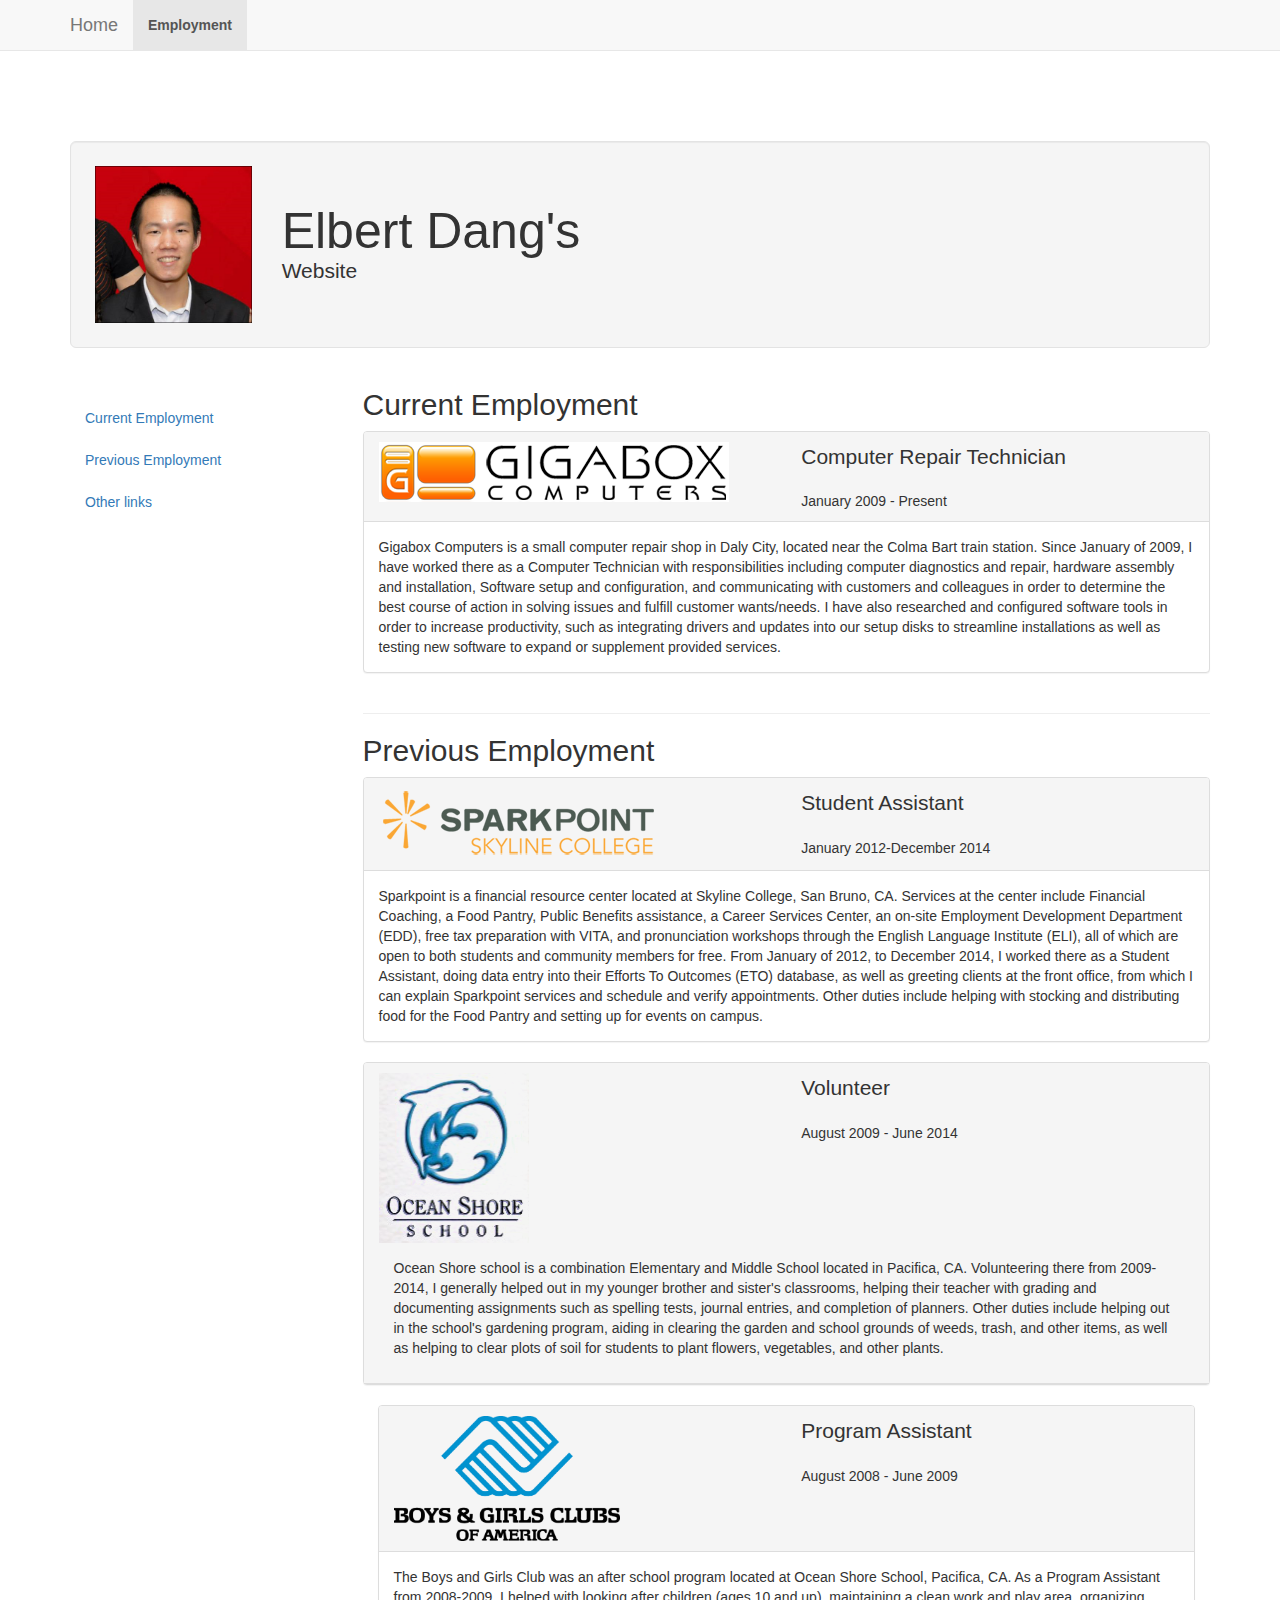
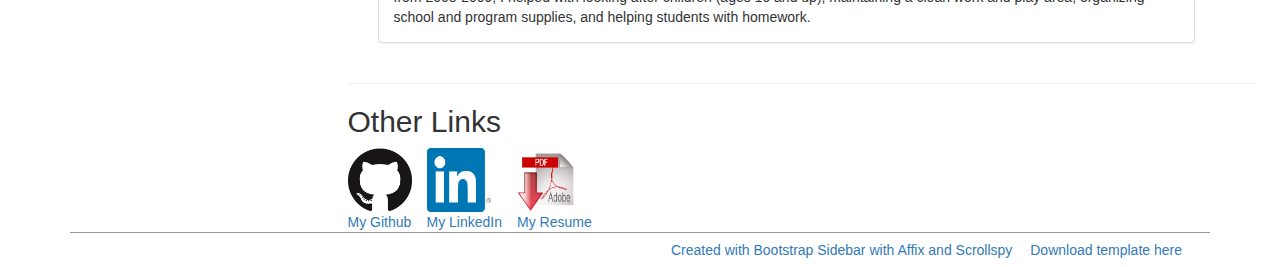
==== employment.html @ b055cc34 "Page adjustments" ====
<!DOCTYPE html>
<html lang="en">
    <head>
        <meta http-equiv="content-type" content="text/html; charset=UTF-8"> 
        <title>Elbert Dang's Website</title>
        <meta name="generator" content="Bootply" />
        <meta name="viewport" content="width=device-width, initial-scale=1, maximum-scale=1">
        <link href="assets/bootstrap.min.css" rel="stylesheet">
        <link href="assets/style.css" rel="stylesheet">
        <!--[if lt IE 9]>
          <script src="//html5shim.googlecode.com/svn/trunk/html5.js"></script>
        <![endif]-->
        <style type="text/css">
            @media screen and (min-width: 768px) {
                #masthead h1 {
                    font-size: 50px;
                }
            }
            @media (min-width: 979px) {
                #sidebar.affix-top {
                    position: static;
                    margin-top:30px;
                    width:228px;
                }

                #sidebar.affix {
                    position: fixed;
                    top:70px;
                    width:228px;
                }
            }
        </style>

    </head>

    <!-- HTML code from Bootply.com editor -->

    <body  >


        <header class="navbar navbar-default navbar-fixed-top" role="banner">
            <div class="container">
                <div class="navbar-header">
                    <button class="navbar-toggle" type="button" data-toggle="collapse" data-target=".navbar-collapse">
                        <span class="sr-only">Toggle navigation</span>
                        <span class="icon-bar"></span>
                        <span class="icon-bar"></span>
                        <span class="icon-bar"></span>
                    </button>
                    <a href="/" class="navbar-brand">Home</a>
                </div>
                <nav class="collapse navbar-collapse" role="navigation">
                    <ul class="nav navbar-nav">                        
                        <li class="active">
                            <a href="employment.html"><strong>Employment</strong></a>
                        </li>
<!--                        <li>
                            <a href="visitorLog.html">Visitors</a>
                        </li>
                        <li>
                            <a href="visitorQuotes.html">Quotes</a>
                        </li>
                        <li>
                            <a href="old/old_index.html">Old website</a>
                        </li>-->
                    </ul>
                </nav>
            </div>
        </header>

        <div id="masthead">  
            <div class="container">
                <div class="row">

                    <div class="col-md-12">
                        <div class="well well-lg"> 
                            <div class="row">
                                <div class="col-sm-2">
                                    <img src="imgs/avatar2.png" class="img-responsive" width="500" height="500">
                                </div>
                                <div class="col-sm-6">
                                    <h1>Elbert Dang's
                                        <p class="lead">Website</p>
                                    </h1>
                                </div>
                            </div>
                        </div>
                    </div>

                </div> 
            </div><!-- /cont -->
        </div>

        <!-- Begin Body -->
        <div class="container">
            <div class="row">
                
                <!-- Begin Sidebar -->
                <div class="col-md-3" id="leftCol">
                    <ul class="nav nav-stacked" id="sidebar">
                        <li><a href="#sec0">Current Employment</a></li>
                        <li><a href="#sec1">Previous Employment</a></li>
                        <li><a href="#sec3">Other links</a></li>
                    </ul>
                </div>  
                <!-- End Sidebar -->
                
                <!-- Begin Body -->
                <div class="col-md-9">
                    <h2 id="sec0">Current Employment</h2>
                    <div class="row">
                        <div class="col-md-12">
                            <div class="panel panel-default">
                                <div class="panel-heading">
                                    <div class="row">
                                <div class="col-sm-6">
                                    <a href="http://gigaboxcomputers.com/" target="_blank"> <!-- Will open in new tab -->
                                        <img src="imgs/logo/Gigabox.png" alt="GigaboxLogo" width="350" height="60">
                                    </a>
                                </div>
                                <div class="col-sm-6">
                                    <p class="lead">Computer Repair Technician</p>
                                        January 2009 - Present
                                </div>
                            </div>
     
                                </div>
                                <div class="panel-body">
                                    Gigabox Computers is a small computer repair shop in Daly City, located near the Colma Bart train station.
                                    Since January of 2009, I have worked there as a Computer Technician with responsibilities including computer diagnostics and repair,
                                    hardware assembly and installation, Software setup and configuration, and communicating with customers and colleagues in order to determine the best course of action in 
                                    solving issues and fulfill customer wants/needs. I have also researched and configured software tools in order to increase productivity, such as integrating drivers and updates 
                                    into our setup disks to streamline installations as well as testing new software to expand or supplement provided services.
                                </div>
                            </div>
                        </div>
                        
                    </div>

                    <hr>

                    <h2 id="sec1">Previous Employment</h2>
                    <div class="row">   
                        <div class="col-md-12">
                            <div class="panel panel-default">
                                <div class="panel-heading">
                                    <div class="row">
                                <div class="col-sm-6">
                                    <a href="http://skylinecollege.edu/sparkpoint/" target="_blank">
                                            <img src="imgs/logo/Sparkpoint.png" alt="SparkpointLogo" width="280" height="72">
                                    </a>
                                </div>
                                <div class="col-sm-6">
                                    <p class="lead">Student Assistant </p>
                                        January 2012-December 2014
                                </div>
                            </div>
                                </div>
                                <div class="panel-body">
                                    Sparkpoint is a financial resource center located at Skyline College, San Bruno, CA. Services at the center
                                    include Financial Coaching, a Food Pantry, Public Benefits assistance, a Career Services Center, an on-site
                                    Employment Development Department (EDD), free tax preparation with VITA, and pronunciation workshops through
                                    the English Language Institute (ELI), all of which are open to both students and community members for free. From 
                                    January of 2012, to December 2014, I worked there as a Student Assistant, doing data entry into their Efforts To Outcomes 
                                    (ETO) database, as well as greeting clients at the front office, from which I can explain Sparkpoint services
                                    and schedule and verify appointments. Other duties include helping with stocking and distributing food for the
                                    Food Pantry and setting up for events on campus.
                                </div>
                            </div>
                        </div>  
                        <div class="col-md-12">
                            <div class="panel panel-default">
                                <div class="panel-heading">
                                    <div class="row">
                                <div class="col-sm-6">
                                    <a href="https://www.pacificasd.org/OSS" target="_blank">
                                            <img src="imgs/logo/OSS.png" alt="OceanShoreLogo" width="150" height="170">
                                        </a>
                                </div>
                                <div class="col-sm-6">
                                    <p class="lead">Volunteer</p>
                                        August 2009 - June 2014
                                </div>
                            </div>
                                <div class="panel-body">
                                    Ocean Shore school is a combination Elementary and Middle School located in Pacifica, CA.
                                    Volunteering there from 2009-2014, I generally helped out in my younger brother and sister's classrooms, helping their teacher
                                    with grading and documenting assignments such as spelling tests, journal entries, and completion of planners.
                                    Other duties include helping out in the school's gardening program, aiding in clearing the garden and school grounds of weeds, trash, and other items, 
                                    as well as helping to clear plots of soil for students to plant flowers, vegetables, and other plants.
                                </div>
                            </div>
                        </div>  
                        <div class="col-md-12">
                            <div class="panel panel-default">
                                <div class="panel-heading">
                                    <div class="row">
                                        <div class="col-sm-6">
                                    <a href="http://bgca.org/Pages/index.aspx/" target="_blank"> <!-- Will open in new tab -->
                                            <img src="imgs/logo/BandGclub.png" alt="BoysAndGirlsClubLogo" width="226" height="125">
                                    </a>
                                </div>
                                <div class="col-sm-6">
                                    <p class="lead">Program Assistant</p>
                                        August 2008 - June 2009
                                </div>
                                    </div>
                                </div>
                                <div class="panel-body">
                                    The Boys and Girls Club was an after school program located at Ocean Shore School, Pacifica, CA.
                                    As a Program Assistant from 2008-2009, I helped with looking after children (ages 10 and up), 
                                    maintaining a clean work and play area, organizing school and program supplies, and helping students with homework.
                                    
                                </div>
                            </div>
                        </div>
                    </div>

                    <hr class="col-md-12">
                    <h2 id="sec3">Other Links</h2>
                    <div style="float:left; display:inline-block;">
                        <div style="float:left; margin-right: 15px;">
                            <a href="https://github.com/NetNGames" target="_blank">
                                <img src="imgs/logo/GitHub.png" alt="Git" width="64" height="64">
                                <div class="caption">
                                    My Github
                                </div>
                            </a>

                        </div>
                        <div style="float:left; margin-right: 15px;">
                            <a href="https://www.linkedin.com/pub/elbert-dang/91/34b/873" target="_blank">
                                <img src="imgs/logo/In.png" alt="Linked" width="64" height="64">
                                <div class="caption">
                                    My LinkedIn
                                </div>
                            </a>
                        </div>
                        <div style="float:left; margin-right: 15px;">
                            <a href="assets/Elbert Resume.pdf" target="_blank">
                                <img src="imgs/PDFdl.gif" alt="AdobePDF" width="64" height="64">
                                <div class="caption">
                                    My Resume
                                </div>                                
                            </a>
                        </div>
                    </div>

                </div> 
            </div>
        </div>

        <!-- JavaScript jQuery code from Bootply.com editor -->
        <script type='text/javascript' src="//ajax.googleapis.com/ajax/libs/jquery/2.0.2/jquery.min.js"></script>
        <script type='text/javascript' src="assets/bootstrap.min.js"></script>
        <script type='text/javascript'>

            $(document).ready(function() {

                $('#sidebar').affix({
                    offset: {
                        top: 235
                    }
                });

                var $body = $(document.body);
                var navHeight = $('.navbar').outerHeight(true) + 10;

                $body.scrollspy({
                    target: '#leftCol',
                    offset: navHeight
                });

                /* smooth scrolling sections */
                $('a[href*=#]:not([href=#])').click(function() {
                    if (location.pathname.replace(/^\//, '') == this.pathname.replace(/^\//, '') && location.hostname == this.hostname) {
                        var target = $(this.hash);
                        target = target.length ? target : $('[name=' + this.hash.slice(1) + ']');
                        if (target.length) {
                            $('html,body').animate({
                                scrollTop: target.offset().top - 50
                            }, 1000);
                            return false;
                        }
                    }
                });

            });

        </script>

        <div id="footer">
            <ul>
                <li><a href="http://bootply.com/100983">Created with Bootstrap Sidebar with Affix and Scrollspy</a></li>
                <li><a href="assets/bootply.html">Download template here</a></li>
            </ul>
        </div>
    </body>
</html>
---- assets/style.css ----
/* 
    Created on : May 26, 2015, 2:47:11 PM
    Author     : Elbert
*/

body {
    padding-top:50px;
}

#masthead {
    min-height:250px;
}

#masthead h1 {
    font-size: 30px;
    line-height: 1;
    padding-top:20px;
}

#masthead .well {
    margin-top:8%;
}

.navbar-bright {
    background-color:#111155;
    color:#fff;
}

.affix-top,.affix{
    position: static;
}

#sidebar li.active {
    border:0 #eee solid;
    border-right-width:4px;
}
div#footer
{
    clear: both;
    padding: .5em 1em;
    border-top: 1px solid #999;
    text-align: right;
}

div#footer ul
{
    padding: 0;
    margin: 0;
    list-style-type: none;
}

div#footer li
{
    display: inline;
    margin-right: 1em;
}
.images
{
    display:inline-block;
}
h4
{
    text-align: center;
}
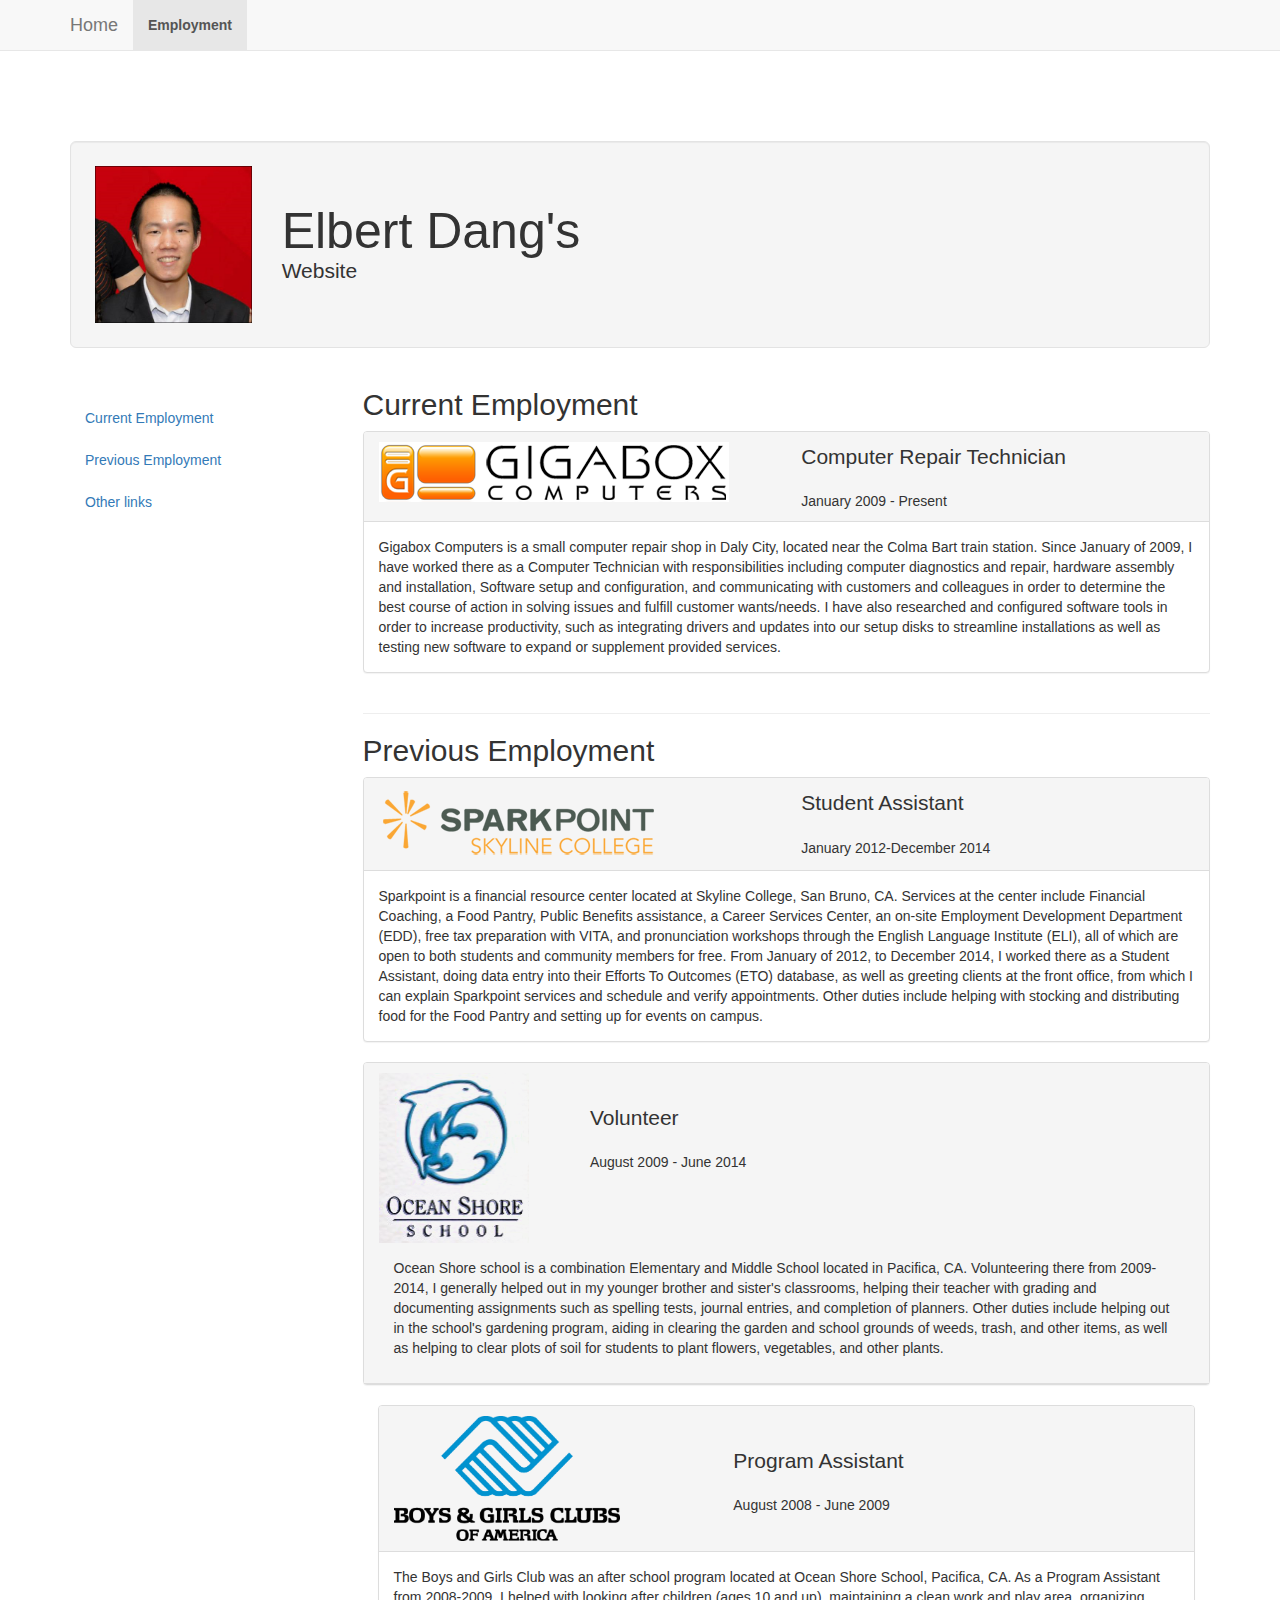
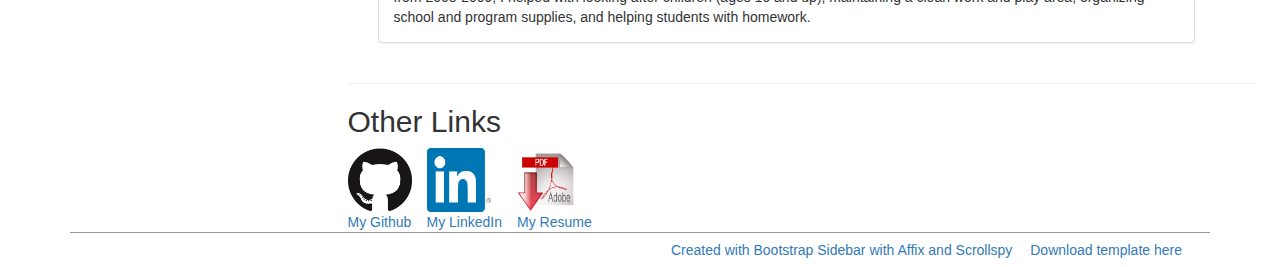
==== commit 769f3a16: "Fixed formatting on Employment Page" ====
--- a/employment.html
+++ b/employment.html
@@ -7,6 +7,7 @@
         <meta name="viewport" content="width=device-width, initial-scale=1, maximum-scale=1">
         <link href="assets/bootstrap.min.css" rel="stylesheet">
         <link href="assets/style.css" rel="stylesheet">
+        <link rel="icon" type="image/ico" href="imgs/avatar2c.png">
         <!--[if lt IE 9]>
           <script src="//html5shim.googlecode.com/svn/trunk/html5.js"></script>
         <![endif]-->
@@ -172,13 +173,13 @@
                             <div class="panel panel-default">
                                 <div class="panel-heading">
                                     <div class="row">
-                                <div class="col-sm-6">
+                                <div class="col-sm-3">
                                     <a href="https://www.pacificasd.org/OSS" target="_blank">
                                             <img src="imgs/logo/OSS.png" alt="OceanShoreLogo" width="150" height="170">
                                         </a>
                                 </div>
                                 <div class="col-sm-6">
-                                    <p class="lead">Volunteer</p>
+                                    <p class="lead"><br>Volunteer</p>
                                         August 2009 - June 2014
                                 </div>
                             </div>
@@ -195,13 +196,13 @@
                             <div class="panel panel-default">
                                 <div class="panel-heading">
                                     <div class="row">
-                                        <div class="col-sm-6">
+                                        <div class="col-sm-5">
                                     <a href="http://bgca.org/Pages/index.aspx/" target="_blank"> <!-- Will open in new tab -->
                                             <img src="imgs/logo/BandGclub.png" alt="BoysAndGirlsClubLogo" width="226" height="125">
                                     </a>
                                 </div>
                                 <div class="col-sm-6">
-                                    <p class="lead">Program Assistant</p>
+                                    <p class="lead"><br>Program Assistant</p>
                                         August 2008 - June 2009
                                 </div>
                                     </div>
@@ -238,7 +239,7 @@
                         </div>
                         <div style="float:left; margin-right: 15px;">
                             <a href="assets/Elbert Resume.pdf" target="_blank">
-                                <img src="imgs/PDFdl.gif" alt="AdobePDF" width="64" height="64">
+                                <img src="imgs/logo/PDFdl.gif" alt="AdobePDF" width="64" height="64">
                                 <div class="caption">
                                     My Resume
                                 </div>                                
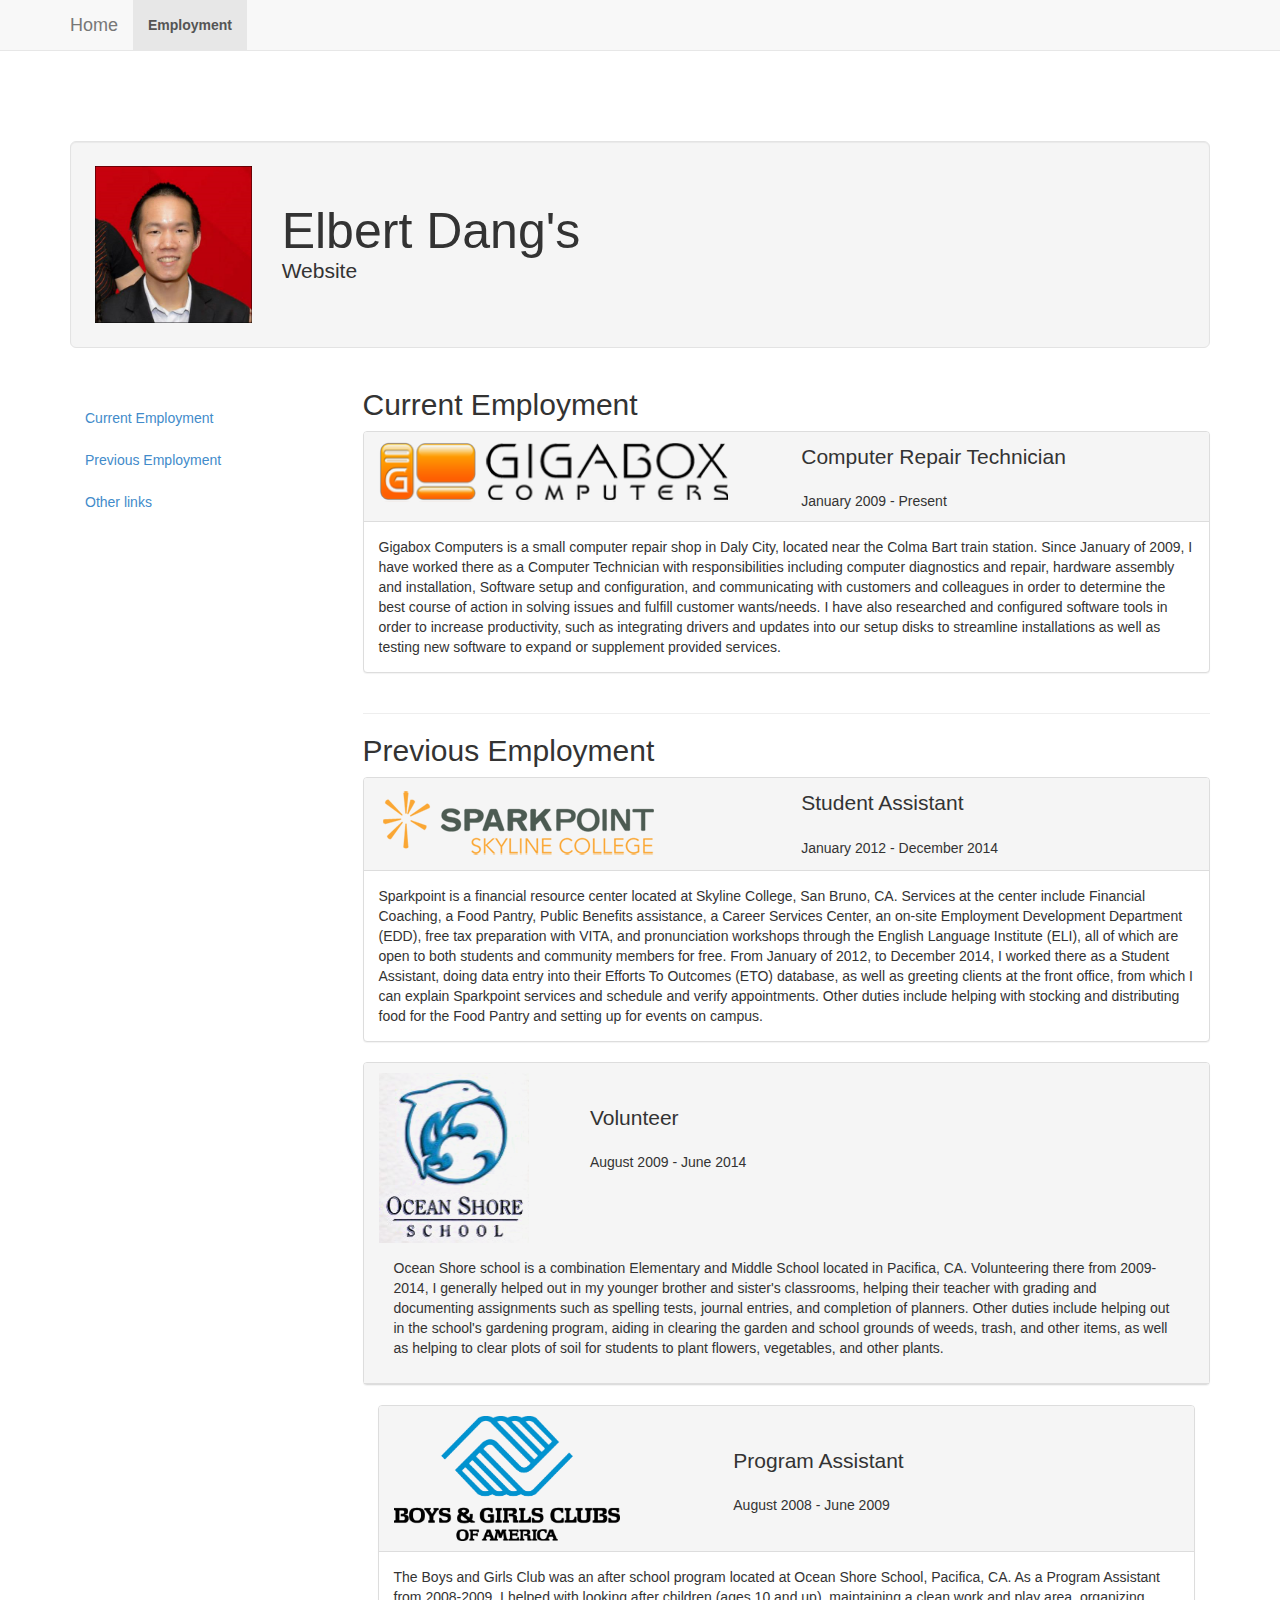
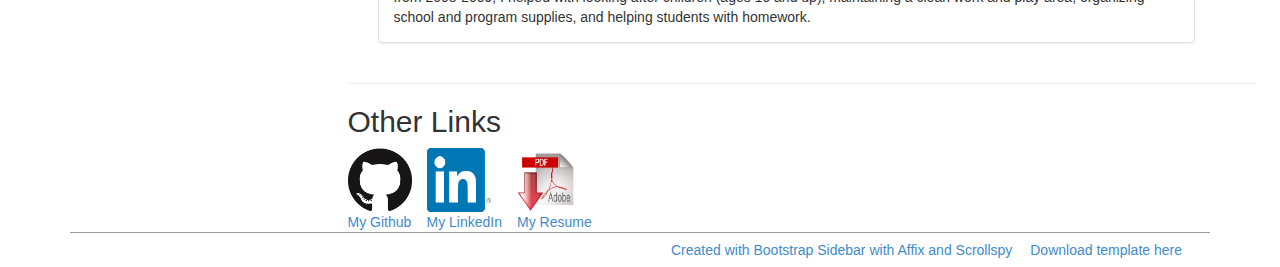
==== commit 895ba033: "Fixed some dependencies" ====
--- a/employment.html
+++ b/employment.html
@@ -153,7 +153,7 @@
                                 </div>
                                 <div class="col-sm-6">
                                     <p class="lead">Student Assistant </p>
-                                        January 2012-December 2014
+                                        January 2012 - December 2014
                                 </div>
                             </div>
                                 </div>
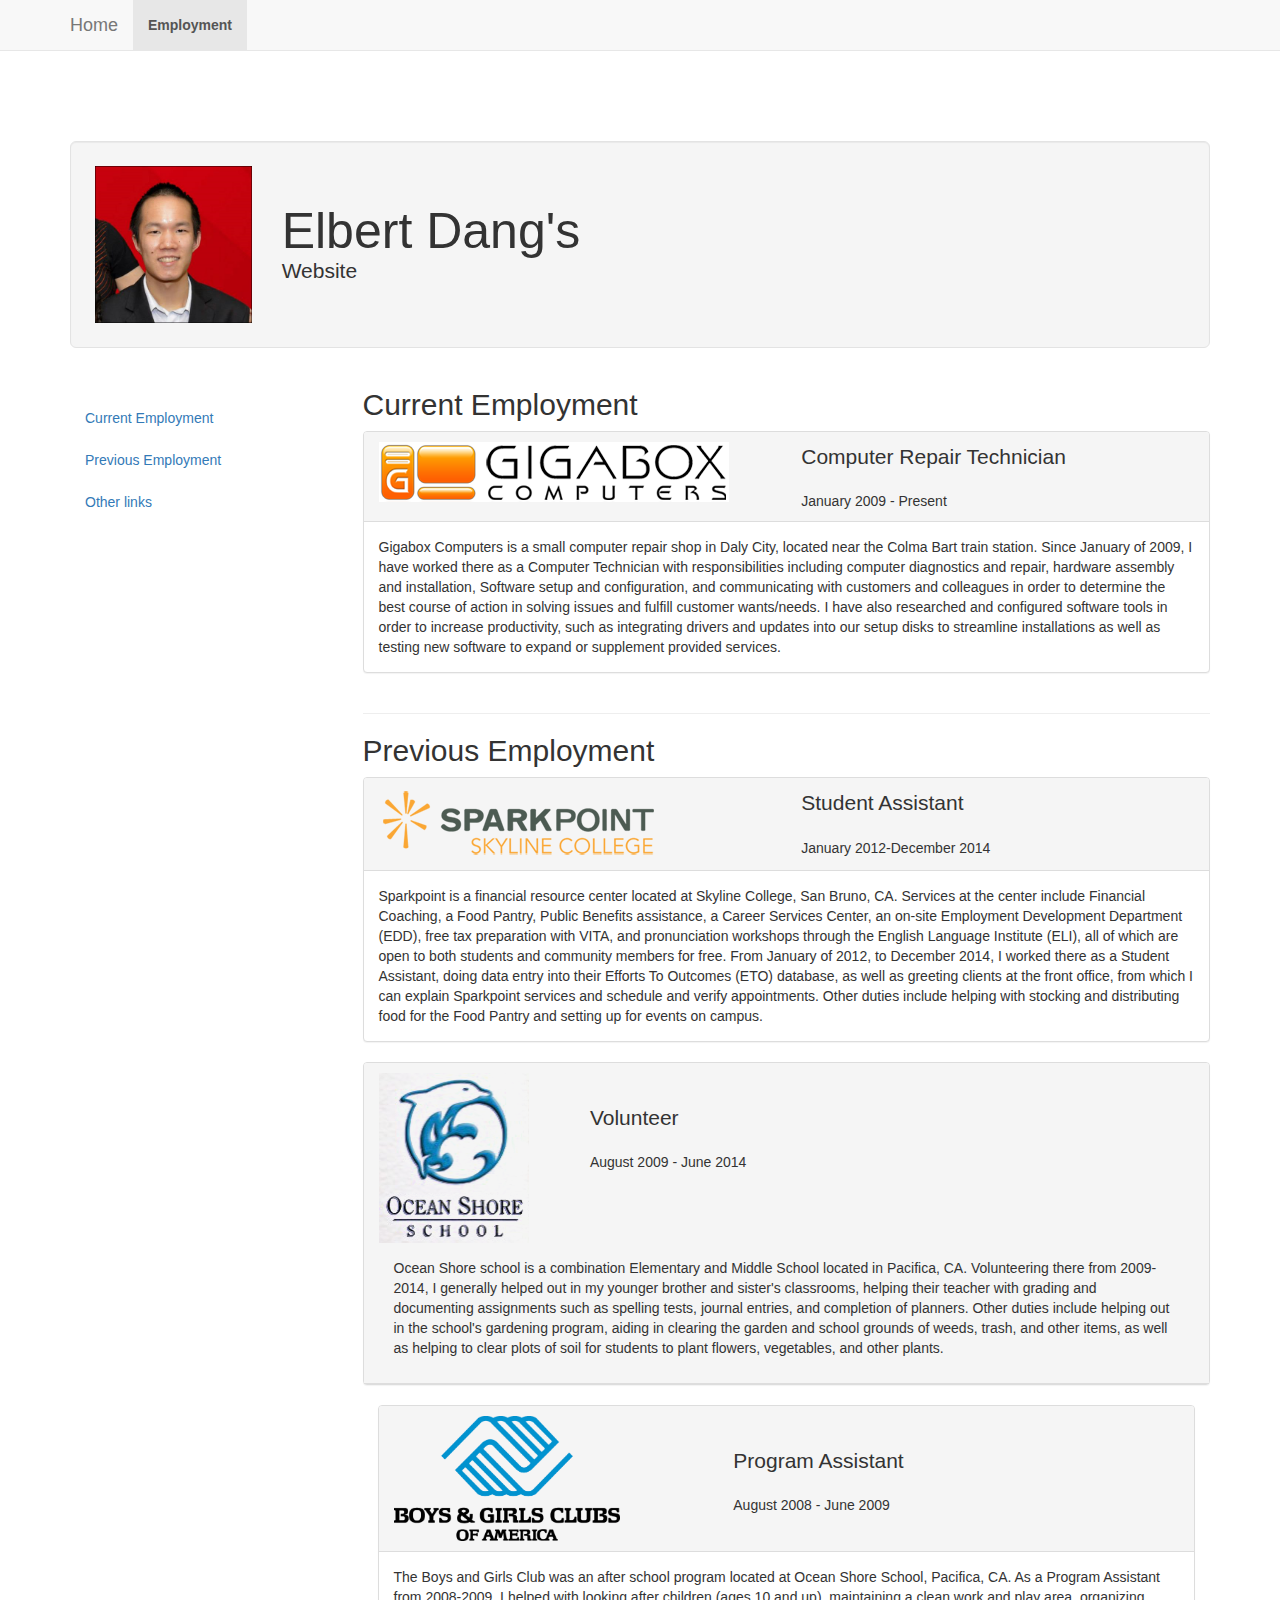
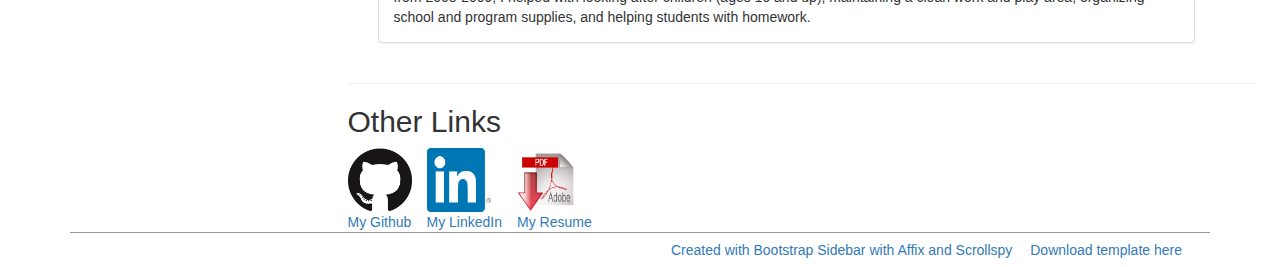
==== commit 7e23c5a2: "Revert "Fixed some dependencies"" ====
--- a/employment.html
+++ b/employment.html
@@ -153,7 +153,7 @@
                                 </div>
                                 <div class="col-sm-6">
                                     <p class="lead">Student Assistant </p>
-                                        January 2012 - December 2014
+                                        January 2012-December 2014
                                 </div>
                             </div>
                                 </div>
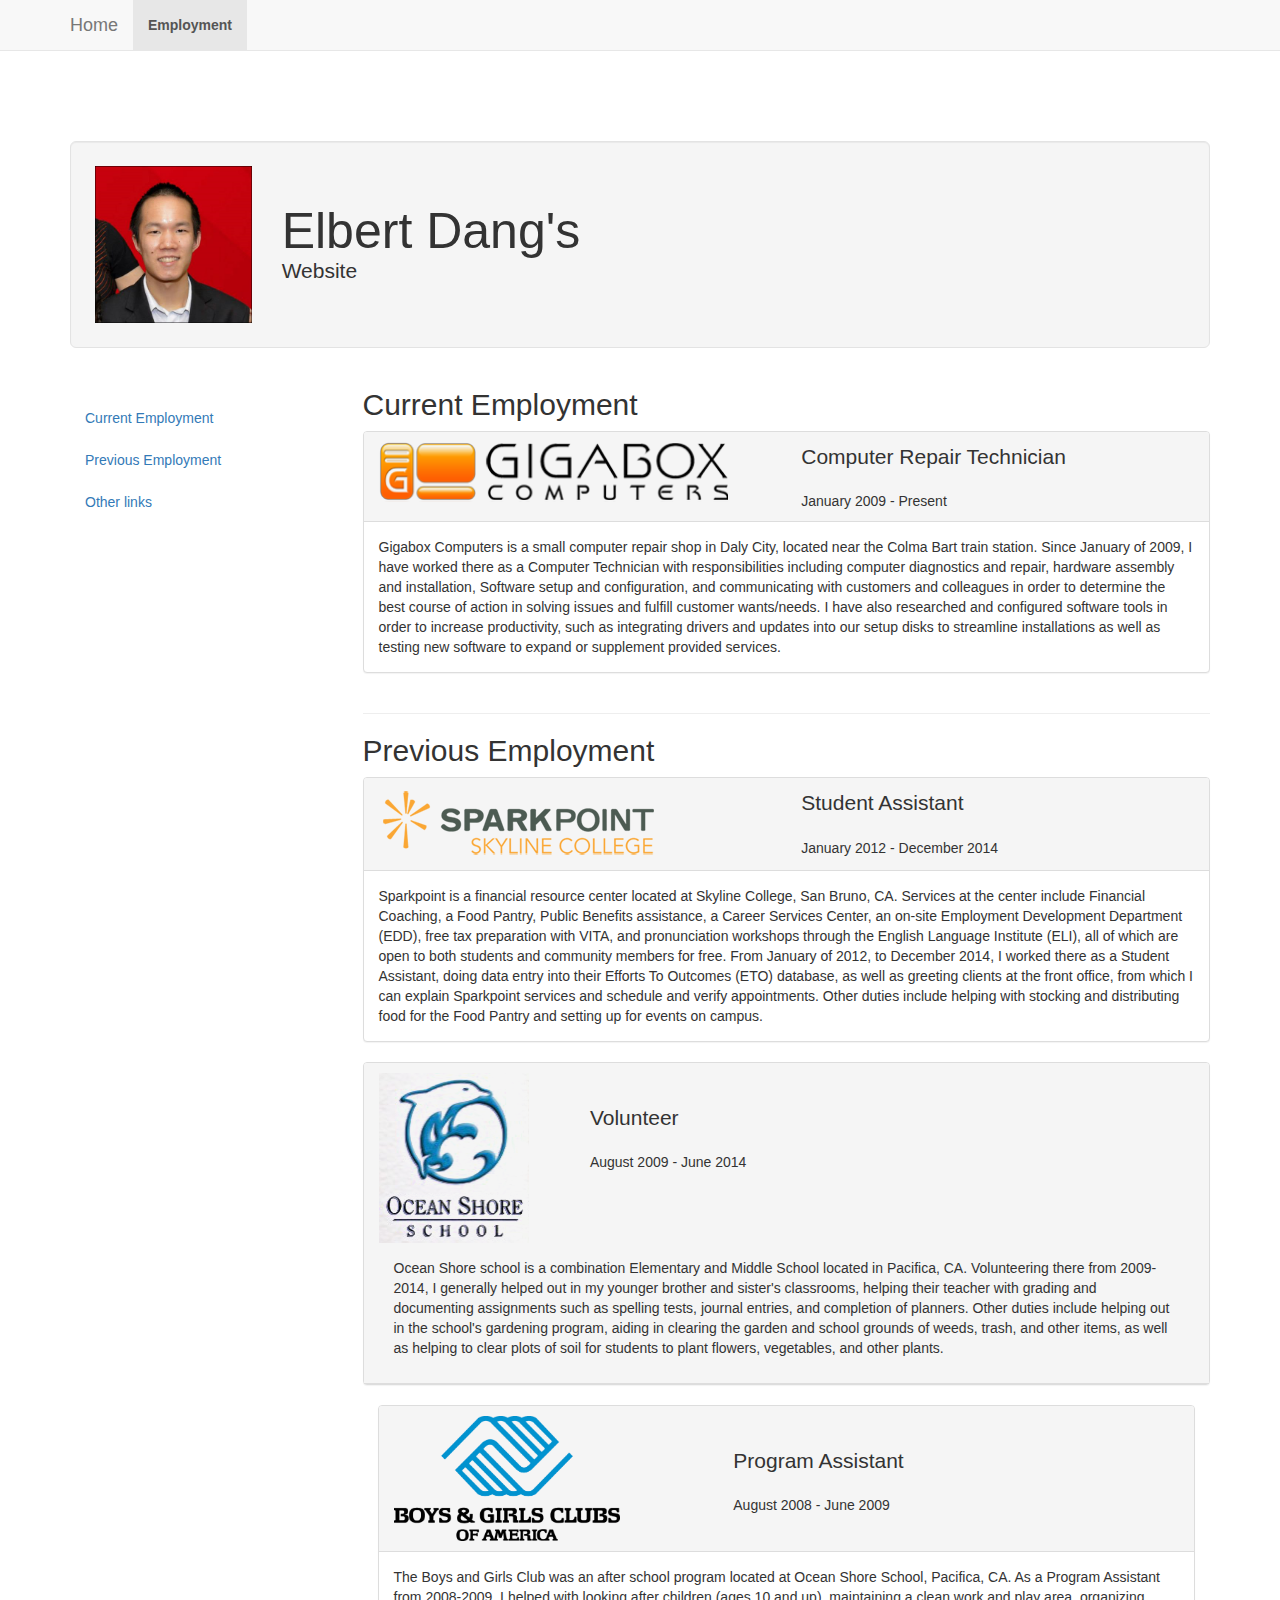
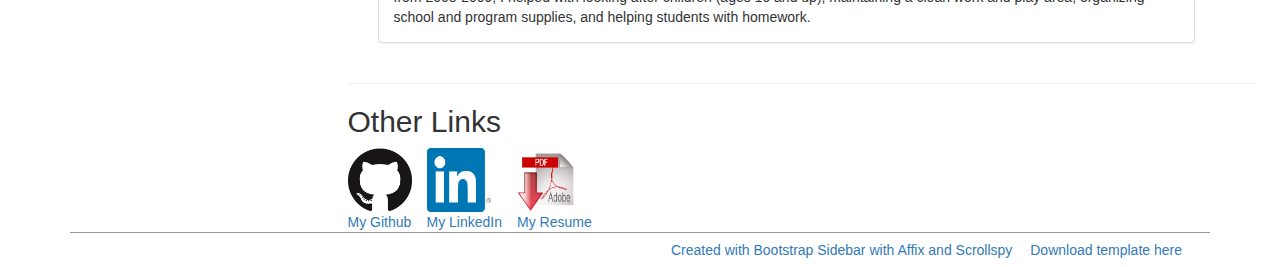
==== commit c34206f2: "Added Pictures and Documentation" ====
--- a/employment.html
+++ b/employment.html
@@ -153,7 +153,7 @@
                                 </div>
                                 <div class="col-sm-6">
                                     <p class="lead">Student Assistant </p>
-                                        January 2012-December 2014
+                                        January 2012 - December 2014
                                 </div>
                             </div>
                                 </div>
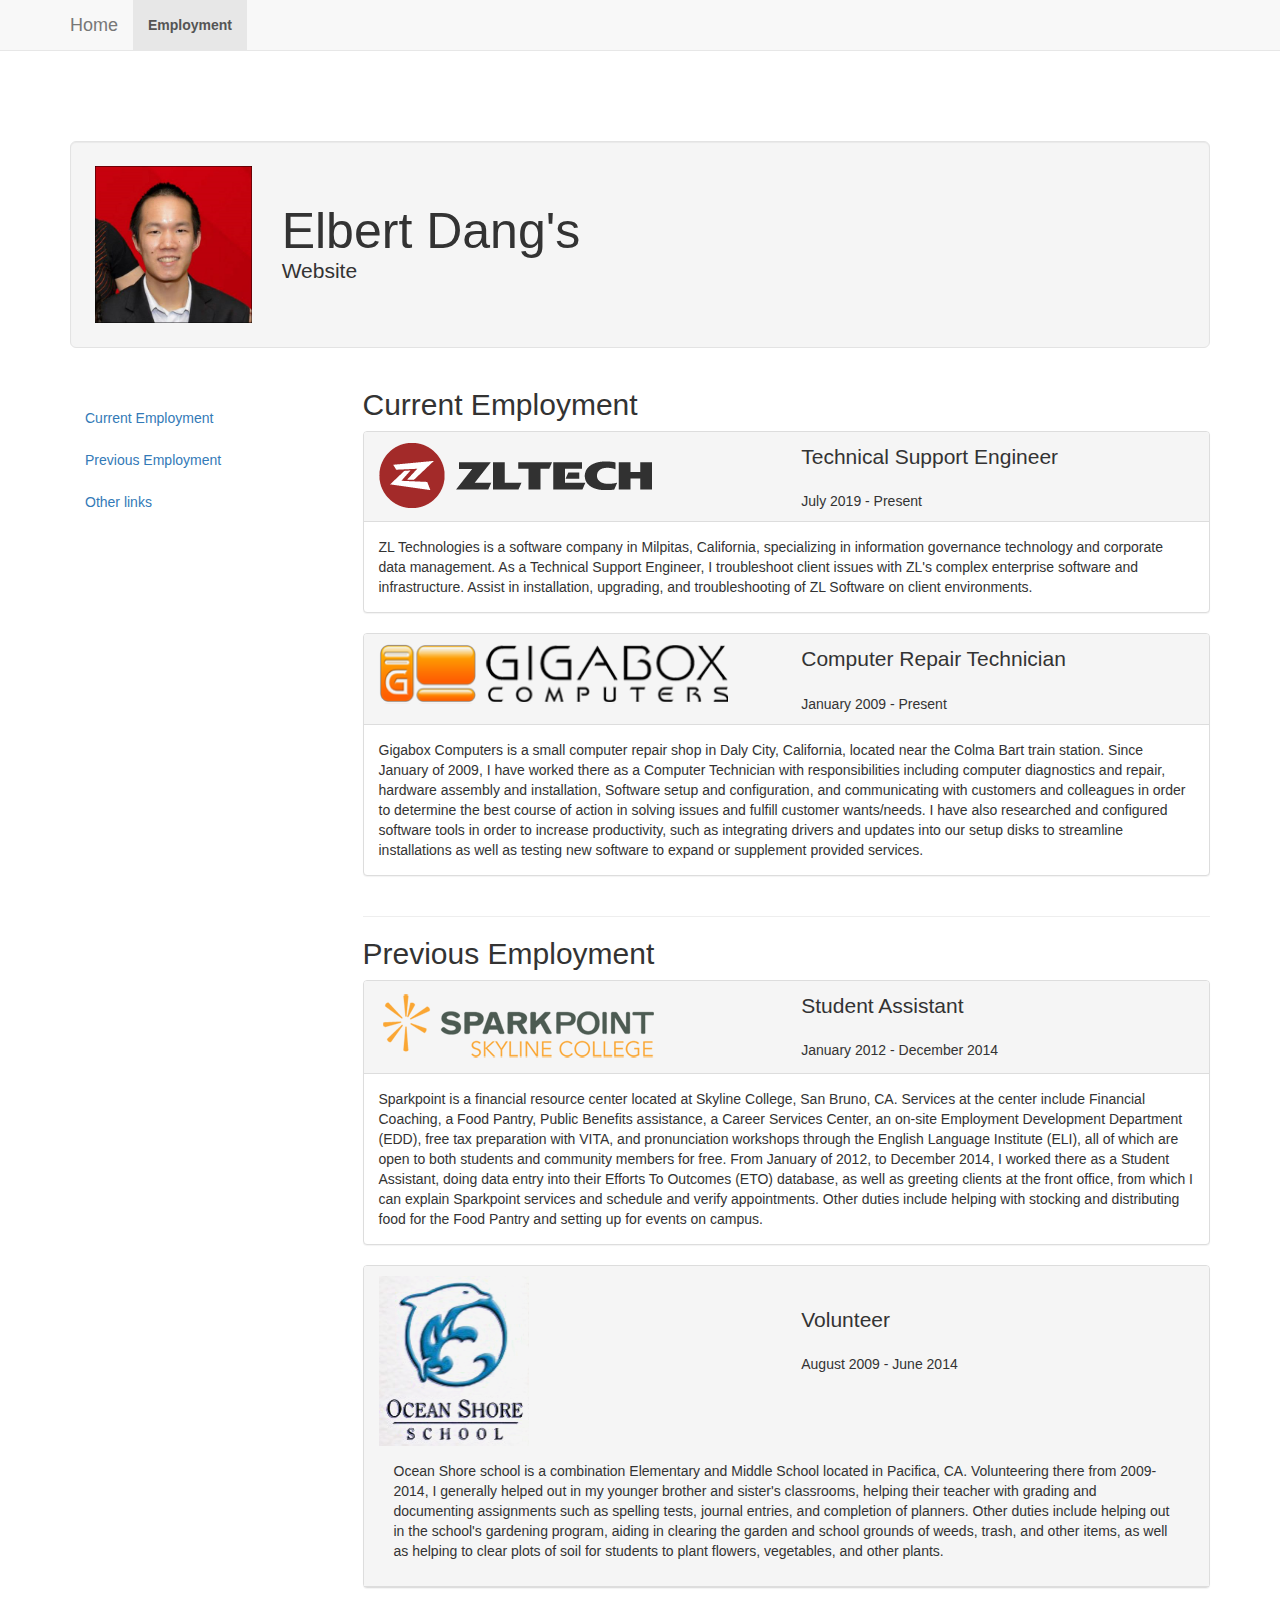
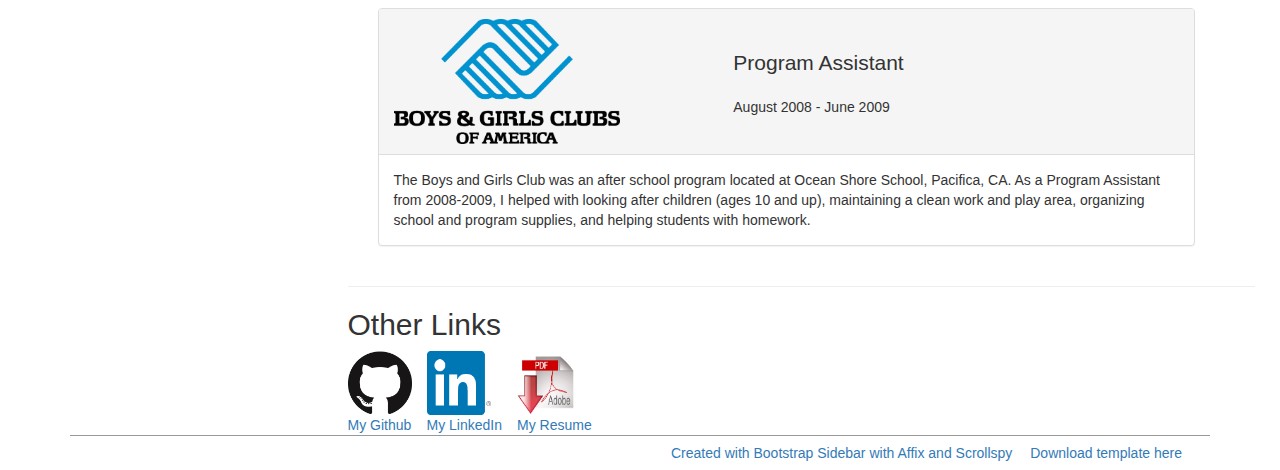
==== commit 7abba74d: "Add ZL to Current Employment" ====
--- a/employment.html
+++ b/employment.html
@@ -1,300 +1,323 @@
-<!DOCTYPE html>
-<html lang="en">
-    <head>
-        <meta http-equiv="content-type" content="text/html; charset=UTF-8"> 
-        <title>Elbert Dang's Website</title>
-        <meta name="generator" content="Bootply" />
-        <meta name="viewport" content="width=device-width, initial-scale=1, maximum-scale=1">
-        <link href="assets/bootstrap.min.css" rel="stylesheet">
-        <link href="assets/style.css" rel="stylesheet">
-        <link rel="icon" type="image/ico" href="imgs/avatar2c.png">
-        <!--[if lt IE 9]>
-          <script src="//html5shim.googlecode.com/svn/trunk/html5.js"></script>
-        <![endif]-->
-        <style type="text/css">
-            @media screen and (min-width: 768px) {
-                #masthead h1 {
-                    font-size: 50px;
-                }
-            }
-            @media (min-width: 979px) {
-                #sidebar.affix-top {
-                    position: static;
-                    margin-top:30px;
-                    width:228px;
-                }
-
-                #sidebar.affix {
-                    position: fixed;
-                    top:70px;
-                    width:228px;
-                }
-            }
-        </style>
-
-    </head>
-
-    <!-- HTML code from Bootply.com editor -->
-
-    <body  >
-
-
-        <header class="navbar navbar-default navbar-fixed-top" role="banner">
-            <div class="container">
-                <div class="navbar-header">
-                    <button class="navbar-toggle" type="button" data-toggle="collapse" data-target=".navbar-collapse">
-                        <span class="sr-only">Toggle navigation</span>
-                        <span class="icon-bar"></span>
-                        <span class="icon-bar"></span>
-                        <span class="icon-bar"></span>
-                    </button>
-                    <a href="/" class="navbar-brand">Home</a>
-                </div>
-                <nav class="collapse navbar-collapse" role="navigation">
-                    <ul class="nav navbar-nav">                        
-                        <li class="active">
-                            <a href="employment.html"><strong>Employment</strong></a>
-                        </li>
-<!--                        <li>
-                            <a href="visitorLog.html">Visitors</a>
-                        </li>
-                        <li>
-                            <a href="visitorQuotes.html">Quotes</a>
-                        </li>
-                        <li>
-                            <a href="old/old_index.html">Old website</a>
-                        </li>-->
-                    </ul>
-                </nav>
-            </div>
-        </header>
-
-        <div id="masthead">  
-            <div class="container">
-                <div class="row">
-
-                    <div class="col-md-12">
-                        <div class="well well-lg"> 
-                            <div class="row">
-                                <div class="col-sm-2">
-                                    <img src="imgs/avatar2.png" class="img-responsive" width="500" height="500">
-                                </div>
-                                <div class="col-sm-6">
-                                    <h1>Elbert Dang's
-                                        <p class="lead">Website</p>
-                                    </h1>
-                                </div>
-                            </div>
-                        </div>
-                    </div>
-
-                </div> 
-            </div><!-- /cont -->
-        </div>
-
-        <!-- Begin Body -->
-        <div class="container">
-            <div class="row">
-                
-                <!-- Begin Sidebar -->
-                <div class="col-md-3" id="leftCol">
-                    <ul class="nav nav-stacked" id="sidebar">
-                        <li><a href="#sec0">Current Employment</a></li>
-                        <li><a href="#sec1">Previous Employment</a></li>
-                        <li><a href="#sec3">Other links</a></li>
-                    </ul>
-                </div>  
-                <!-- End Sidebar -->
-                
-                <!-- Begin Body -->
-                <div class="col-md-9">
-                    <h2 id="sec0">Current Employment</h2>
-                    <div class="row">
-                        <div class="col-md-12">
-                            <div class="panel panel-default">
-                                <div class="panel-heading">
-                                    <div class="row">
-                                <div class="col-sm-6">
-                                    <a href="http://gigaboxcomputers.com/" target="_blank"> <!-- Will open in new tab -->
-                                        <img src="imgs/logo/Gigabox.png" alt="GigaboxLogo" width="350" height="60">
-                                    </a>
-                                </div>
-                                <div class="col-sm-6">
-                                    <p class="lead">Computer Repair Technician</p>
-                                        January 2009 - Present
-                                </div>
-                            </div>
-     
-                                </div>
-                                <div class="panel-body">
-                                    Gigabox Computers is a small computer repair shop in Daly City, located near the Colma Bart train station.
-                                    Since January of 2009, I have worked there as a Computer Technician with responsibilities including computer diagnostics and repair,
-                                    hardware assembly and installation, Software setup and configuration, and communicating with customers and colleagues in order to determine the best course of action in 
-                                    solving issues and fulfill customer wants/needs. I have also researched and configured software tools in order to increase productivity, such as integrating drivers and updates 
-                                    into our setup disks to streamline installations as well as testing new software to expand or supplement provided services.
-                                </div>
-                            </div>
-                        </div>
-                        
-                    </div>
-
-                    <hr>
-
-                    <h2 id="sec1">Previous Employment</h2>
-                    <div class="row">   
-                        <div class="col-md-12">
-                            <div class="panel panel-default">
-                                <div class="panel-heading">
-                                    <div class="row">
-                                <div class="col-sm-6">
-                                    <a href="http://skylinecollege.edu/sparkpoint/" target="_blank">
-                                            <img src="imgs/logo/Sparkpoint.png" alt="SparkpointLogo" width="280" height="72">
-                                    </a>
-                                </div>
-                                <div class="col-sm-6">
-                                    <p class="lead">Student Assistant </p>
-                                        January 2012 - December 2014
-                                </div>
-                            </div>
-                                </div>
-                                <div class="panel-body">
-                                    Sparkpoint is a financial resource center located at Skyline College, San Bruno, CA. Services at the center
-                                    include Financial Coaching, a Food Pantry, Public Benefits assistance, a Career Services Center, an on-site
-                                    Employment Development Department (EDD), free tax preparation with VITA, and pronunciation workshops through
-                                    the English Language Institute (ELI), all of which are open to both students and community members for free. From 
-                                    January of 2012, to December 2014, I worked there as a Student Assistant, doing data entry into their Efforts To Outcomes 
-                                    (ETO) database, as well as greeting clients at the front office, from which I can explain Sparkpoint services
-                                    and schedule and verify appointments. Other duties include helping with stocking and distributing food for the
-                                    Food Pantry and setting up for events on campus.
-                                </div>
-                            </div>
-                        </div>  
-                        <div class="col-md-12">
-                            <div class="panel panel-default">
-                                <div class="panel-heading">
-                                    <div class="row">
-                                <div class="col-sm-3">
-                                    <a href="https://www.pacificasd.org/OSS" target="_blank">
-                                            <img src="imgs/logo/OSS.png" alt="OceanShoreLogo" width="150" height="170">
-                                        </a>
-                                </div>
-                                <div class="col-sm-6">
-                                    <p class="lead"><br>Volunteer</p>
-                                        August 2009 - June 2014
-                                </div>
-                            </div>
-                                <div class="panel-body">
-                                    Ocean Shore school is a combination Elementary and Middle School located in Pacifica, CA.
-                                    Volunteering there from 2009-2014, I generally helped out in my younger brother and sister's classrooms, helping their teacher
-                                    with grading and documenting assignments such as spelling tests, journal entries, and completion of planners.
-                                    Other duties include helping out in the school's gardening program, aiding in clearing the garden and school grounds of weeds, trash, and other items, 
-                                    as well as helping to clear plots of soil for students to plant flowers, vegetables, and other plants.
-                                </div>
-                            </div>
-                        </div>  
-                        <div class="col-md-12">
-                            <div class="panel panel-default">
-                                <div class="panel-heading">
-                                    <div class="row">
-                                        <div class="col-sm-5">
-                                    <a href="http://bgca.org/Pages/index.aspx/" target="_blank"> <!-- Will open in new tab -->
-                                            <img src="imgs/logo/BandGclub.png" alt="BoysAndGirlsClubLogo" width="226" height="125">
-                                    </a>
-                                </div>
-                                <div class="col-sm-6">
-                                    <p class="lead"><br>Program Assistant</p>
-                                        August 2008 - June 2009
-                                </div>
-                                    </div>
-                                </div>
-                                <div class="panel-body">
-                                    The Boys and Girls Club was an after school program located at Ocean Shore School, Pacifica, CA.
-                                    As a Program Assistant from 2008-2009, I helped with looking after children (ages 10 and up), 
-                                    maintaining a clean work and play area, organizing school and program supplies, and helping students with homework.
-                                    
-                                </div>
-                            </div>
-                        </div>
-                    </div>
-
-                    <hr class="col-md-12">
-                    <h2 id="sec3">Other Links</h2>
-                    <div style="float:left; display:inline-block;">
-                        <div style="float:left; margin-right: 15px;">
-                            <a href="https://github.com/NetNGames" target="_blank">
-                                <img src="imgs/logo/GitHub.png" alt="Git" width="64" height="64">
-                                <div class="caption">
-                                    My Github
-                                </div>
-                            </a>
-
-                        </div>
-                        <div style="float:left; margin-right: 15px;">
-                            <a href="https://www.linkedin.com/pub/elbert-dang/91/34b/873" target="_blank">
-                                <img src="imgs/logo/In.png" alt="Linked" width="64" height="64">
-                                <div class="caption">
-                                    My LinkedIn
-                                </div>
-                            </a>
-                        </div>
-                        <div style="float:left; margin-right: 15px;">
-                            <a href="assets/Elbert Resume.pdf" target="_blank">
-                                <img src="imgs/logo/PDFdl.gif" alt="AdobePDF" width="64" height="64">
-                                <div class="caption">
-                                    My Resume
-                                </div>                                
-                            </a>
-                        </div>
-                    </div>
-
-                </div> 
-            </div>
-        </div>
-
-        <!-- JavaScript jQuery code from Bootply.com editor -->
-        <script type='text/javascript' src="//ajax.googleapis.com/ajax/libs/jquery/2.0.2/jquery.min.js"></script>
-        <script type='text/javascript' src="assets/bootstrap.min.js"></script>
-        <script type='text/javascript'>
-
-            $(document).ready(function() {
-
-                $('#sidebar').affix({
-                    offset: {
-                        top: 235
-                    }
-                });
-
-                var $body = $(document.body);
-                var navHeight = $('.navbar').outerHeight(true) + 10;
-
-                $body.scrollspy({
-                    target: '#leftCol',
-                    offset: navHeight
-                });
-
-                /* smooth scrolling sections */
-                $('a[href*=#]:not([href=#])').click(function() {
-                    if (location.pathname.replace(/^\//, '') == this.pathname.replace(/^\//, '') && location.hostname == this.hostname) {
-                        var target = $(this.hash);
-                        target = target.length ? target : $('[name=' + this.hash.slice(1) + ']');
-                        if (target.length) {
-                            $('html,body').animate({
-                                scrollTop: target.offset().top - 50
-                            }, 1000);
-                            return false;
-                        }
-                    }
-                });
-
-            });
-
-        </script>
-
-        <div id="footer">
-            <ul>
-                <li><a href="http://bootply.com/100983">Created with Bootstrap Sidebar with Affix and Scrollspy</a></li>
-                <li><a href="assets/bootply.html">Download template here</a></li>
-            </ul>
-        </div>
-    </body>
+<!DOCTYPE html>
+<html lang="en">
+    <head>
+        <meta http-equiv="content-type" content="text/html; charset=UTF-8"> 
+        <title>Elbert Dang's Website</title>
+        <meta name="generator" content="Bootply" />
+        <meta name="viewport" content="width=device-width, initial-scale=1, maximum-scale=1">
+        <link href="assets/bootstrap.min.css" rel="stylesheet">
+        <link href="assets/style.css" rel="stylesheet">
+        <link rel="icon" type="image/ico" href="imgs/avatar2c.png">
+        <!--[if lt IE 9]>
+          <script src="//html5shim.googlecode.com/svn/trunk/html5.js"></script>
+        <![endif]-->
+        <style type="text/css">
+            @media screen and (min-width: 768px) {
+                #masthead h1 {
+                    font-size: 50px;
+                }
+            }
+            @media (min-width: 979px) {
+                #sidebar.affix-top {
+                    position: static;
+                    margin-top:30px;
+                    width:228px;
+                }
+
+                #sidebar.affix {
+                    position: fixed;
+                    top:70px;
+                    width:228px;
+                }
+            }
+        </style>
+
+    </head>
+
+    <!-- HTML code from Bootply.com editor -->
+
+    <body  >
+
+
+        <header class="navbar navbar-default navbar-fixed-top" role="banner">
+            <div class="container">
+                <div class="navbar-header">
+                    <button class="navbar-toggle" type="button" data-toggle="collapse" data-target=".navbar-collapse">
+                        <span class="sr-only">Toggle navigation</span>
+                        <span class="icon-bar"></span>
+                        <span class="icon-bar"></span>
+                        <span class="icon-bar"></span>
+                    </button>
+                    <a href="/" class="navbar-brand">Home</a>
+                </div>
+                <nav class="collapse navbar-collapse" role="navigation">
+                    <ul class="nav navbar-nav">                        
+                        <li class="active">
+                            <a href="employment.html"><strong>Employment</strong></a>
+                        </li>
+<!--                        <li>
+                            <a href="visitorLog.html">Visitors</a>
+                        </li>
+                        <li>
+                            <a href="visitorQuotes.html">Quotes</a>
+                        </li>
+                        <li>
+                            <a href="old/old_index.html">Old website</a>
+                        </li>-->
+                    </ul>
+                </nav>
+            </div>
+        </header>
+
+        <div id="masthead">  
+            <div class="container">
+                <div class="row">
+
+                    <div class="col-md-12">
+                        <div class="well well-lg"> 
+                            <div class="row">
+                                <div class="col-sm-2">
+                                    <img src="imgs/avatar2.png" class="img-responsive" width="500" height="500">
+                                </div>
+                                <div class="col-sm-6">
+                                    <h1>Elbert Dang's
+                                        <p class="lead">Website</p>
+                                    </h1>
+                                </div>
+                            </div>
+                        </div>
+                    </div>
+
+                </div> 
+            </div><!-- /cont -->
+        </div>
+
+        <!-- Begin Body -->
+        <div class="container">
+            <div class="row">
+                
+                <!-- Begin Sidebar -->
+                <div class="col-md-3" id="leftCol">
+                    <ul class="nav nav-stacked" id="sidebar">
+                        <li><a href="#sec0">Current Employment</a></li>
+                        <li><a href="#sec1">Previous Employment</a></li>
+                        <li><a href="#sec3">Other links</a></li>
+                    </ul>
+                </div>  
+                <!-- End Sidebar -->
+                
+                <!-- Begin Body -->
+                <div class="col-md-9">
+                    <h2 id="sec0">Current Employment</h2>
+                    <div class="row">
+                        <div class="col-md-12">
+                            <div class="panel panel-default">
+                                <div class="panel-heading">
+                                    <div class="row">
+                                <div class="col-sm-6">
+                                    <a href="https://www.zlti.com/" target="_blank"> <!-- Will open in new tab -->
+                                        <img src="imgs/logo/zllogo.png" alt="ZLLogo" width="273" height="68">
+                                    </a>
+                                </div>
+                                <div class="col-sm-6">
+                                    <p class="lead">Technical Support Engineer</p>
+                                        July 2019 - Present
+                                </div>
+                            </div>
+     
+                                </div>
+                                <div class="panel-body">
+                                    ZL Technologies is a software company in Milpitas, California, specializing in information governance technology and corporate data management.
+                                    As a Technical Support Engineer, I troubleshoot client issues with ZL's complex enterprise software and infrastructure.
+                                    Assist in installation, upgrading, and troubleshooting of ZL Software on client environments.
+                                </div>
+                            </div>
+                        </div>
+                        <div class="col-md-12">
+                            <div class="panel panel-default">
+                                <div class="panel-heading">
+                                    <div class="row">
+                                <div class="col-sm-6">
+                                    <a href="http://gigaboxcomputers.com/" target="_blank"> <!-- Will open in new tab -->
+                                        <img src="imgs/logo/Gigabox.png" alt="GigaboxLogo" width="350" height="60">
+                                    </a>
+                                </div>
+                                <div class="col-sm-6">
+                                    <p class="lead">Computer Repair Technician</p>
+                                        January 2009 - Present
+                                </div>
+                            </div>
+     
+                                </div>
+                                <div class="panel-body">
+                                    Gigabox Computers is a small computer repair shop in Daly City, California, located near the Colma Bart train station.
+                                    Since January of 2009, I have worked there as a Computer Technician with responsibilities including computer diagnostics and repair,
+                                    hardware assembly and installation, Software setup and configuration, and communicating with customers and colleagues in order to determine the best course of action in 
+                                    solving issues and fulfill customer wants/needs. I have also researched and configured software tools in order to increase productivity, such as integrating drivers and updates 
+                                    into our setup disks to streamline installations as well as testing new software to expand or supplement provided services.
+                                </div>
+                            </div>
+                        </div>
+                        
+                    </div>
+
+                    <hr>
+
+                    <h2 id="sec1">Previous Employment</h2>
+                    <div class="row">   
+                        <div class="col-md-12">
+                            <div class="panel panel-default">
+                                <div class="panel-heading">
+                                    <div class="row">
+                                <div class="col-sm-6">
+                                    <a href="http://skylinecollege.edu/sparkpoint/" target="_blank">
+                                            <img src="imgs/logo/Sparkpoint.png" alt="SparkpointLogo" width="280" height="72">
+                                    </a>
+                                </div>
+                                <div class="col-sm-6">
+                                    <p class="lead">Student Assistant </p>
+                                        January 2012 - December 2014
+                                </div>
+                            </div>
+                                </div>
+                                <div class="panel-body">
+                                    Sparkpoint is a financial resource center located at Skyline College, San Bruno, CA. Services at the center
+                                    include Financial Coaching, a Food Pantry, Public Benefits assistance, a Career Services Center, an on-site
+                                    Employment Development Department (EDD), free tax preparation with VITA, and pronunciation workshops through
+                                    the English Language Institute (ELI), all of which are open to both students and community members for free. From 
+                                    January of 2012, to December 2014, I worked there as a Student Assistant, doing data entry into their Efforts To Outcomes 
+                                    (ETO) database, as well as greeting clients at the front office, from which I can explain Sparkpoint services
+                                    and schedule and verify appointments. Other duties include helping with stocking and distributing food for the
+                                    Food Pantry and setting up for events on campus.
+                                </div>
+                            </div>
+                        </div>  
+                        <div class="col-md-12">
+                            <div class="panel panel-default">
+                                <div class="panel-heading">
+                                    <div class="row">
+                                <div class="col-sm-6">
+                                    <a href="https://www.pacificasd.org/OSS" target="_blank">
+                                            <img src="imgs/logo/OSS.png" alt="OceanShoreLogo" width="150" height="170">
+                                        </a>
+                                </div>
+                                <div class="col-sm-6">
+                                    <p class="lead"><br>Volunteer</p>
+                                        August 2009 - June 2014
+                                </div>
+                            </div>
+                                <div class="panel-body">
+                                    Ocean Shore school is a combination Elementary and Middle School located in Pacifica, CA.
+                                    Volunteering there from 2009-2014, I generally helped out in my younger brother and sister's classrooms, helping their teacher
+                                    with grading and documenting assignments such as spelling tests, journal entries, and completion of planners.
+                                    Other duties include helping out in the school's gardening program, aiding in clearing the garden and school grounds of weeds, trash, and other items, 
+                                    as well as helping to clear plots of soil for students to plant flowers, vegetables, and other plants.
+                                </div>
+                            </div>
+                        </div>  
+                        <div class="col-md-12">
+                            <div class="panel panel-default">
+                                <div class="panel-heading">
+                                    <div class="row">
+                                        <div class="col-sm-5">
+                                    <a href="http://bgca.org/Pages/index.aspx/" target="_blank"> <!-- Will open in new tab -->
+                                            <img src="imgs/logo/BandGclub.png" alt="BoysAndGirlsClubLogo" width="226" height="125">
+                                    </a>
+                                </div>
+                                <div class="col-sm-6">
+                                    <p class="lead"><br>Program Assistant</p>
+                                        August 2008 - June 2009
+                                </div>
+                                    </div>
+                                </div>
+                                <div class="panel-body">
+                                    The Boys and Girls Club was an after school program located at Ocean Shore School, Pacifica, CA.
+                                    As a Program Assistant from 2008-2009, I helped with looking after children (ages 10 and up), 
+                                    maintaining a clean work and play area, organizing school and program supplies, and helping students with homework.
+                                    
+                                </div>
+                            </div>
+                        </div>
+                    </div>
+
+                    <hr class="col-md-12">
+                    <h2 id="sec3">Other Links</h2>
+                    <div style="float:left; display:inline-block;">
+                        <div style="float:left; margin-right: 15px;">
+                            <a href="https://github.com/NetNGames" target="_blank">
+                                <img src="imgs/logo/GitHub.png" alt="Git" width="64" height="64">
+                                <div class="caption">
+                                    My Github
+                                </div>
+                            </a>
+
+                        </div>
+                        <div style="float:left; margin-right: 15px;">
+                            <a href="https://www.linkedin.com/pub/elbert-dang/91/34b/873" target="_blank">
+                                <img src="imgs/logo/In.png" alt="Linked" width="64" height="64">
+                                <div class="caption">
+                                    My LinkedIn
+                                </div>
+                            </a>
+                        </div>
+                        <div style="float:left; margin-right: 15px;">
+                            <a href="assets/Elbert Resume.pdf" target="_blank">
+                                <img src="imgs/logo/PDFdl.gif" alt="AdobePDF" width="64" height="64">
+                                <div class="caption">
+                                    My Resume
+                                </div>                                
+                            </a>
+                        </div>
+                    </div>
+
+                </div> 
+            </div>
+        </div>
+
+        <!-- JavaScript jQuery code from Bootply.com editor -->
+        <script type='text/javascript' src="//ajax.googleapis.com/ajax/libs/jquery/2.0.2/jquery.min.js"></script>
+        <script type='text/javascript' src="assets/bootstrap.min.js"></script>
+        <script type='text/javascript'>
+
+            $(document).ready(function() {
+
+                $('#sidebar').affix({
+                    offset: {
+                        top: 235
+                    }
+                });
+
+                var $body = $(document.body);
+                var navHeight = $('.navbar').outerHeight(true) + 10;
+
+                $body.scrollspy({
+                    target: '#leftCol',
+                    offset: navHeight
+                });
+
+                /* smooth scrolling sections */
+                $('a[href*=#]:not([href=#])').click(function() {
+                    if (location.pathname.replace(/^\//, '') == this.pathname.replace(/^\//, '') && location.hostname == this.hostname) {
+                        var target = $(this.hash);
+                        target = target.length ? target : $('[name=' + this.hash.slice(1) + ']');
+                        if (target.length) {
+                            $('html,body').animate({
+                                scrollTop: target.offset().top - 50
+                            }, 1000);
+                            return false;
+                        }
+                    }
+                });
+
+            });
+
+        </script>
+
+        <div id="footer">
+            <ul>
+                <li><a href="http://bootply.com/100983">Created with Bootstrap Sidebar with Affix and Scrollspy</a></li>
+                <li><a href="assets/bootply.html">Download template here</a></li>
+            </ul>
+        </div>
+    </body>
 </html>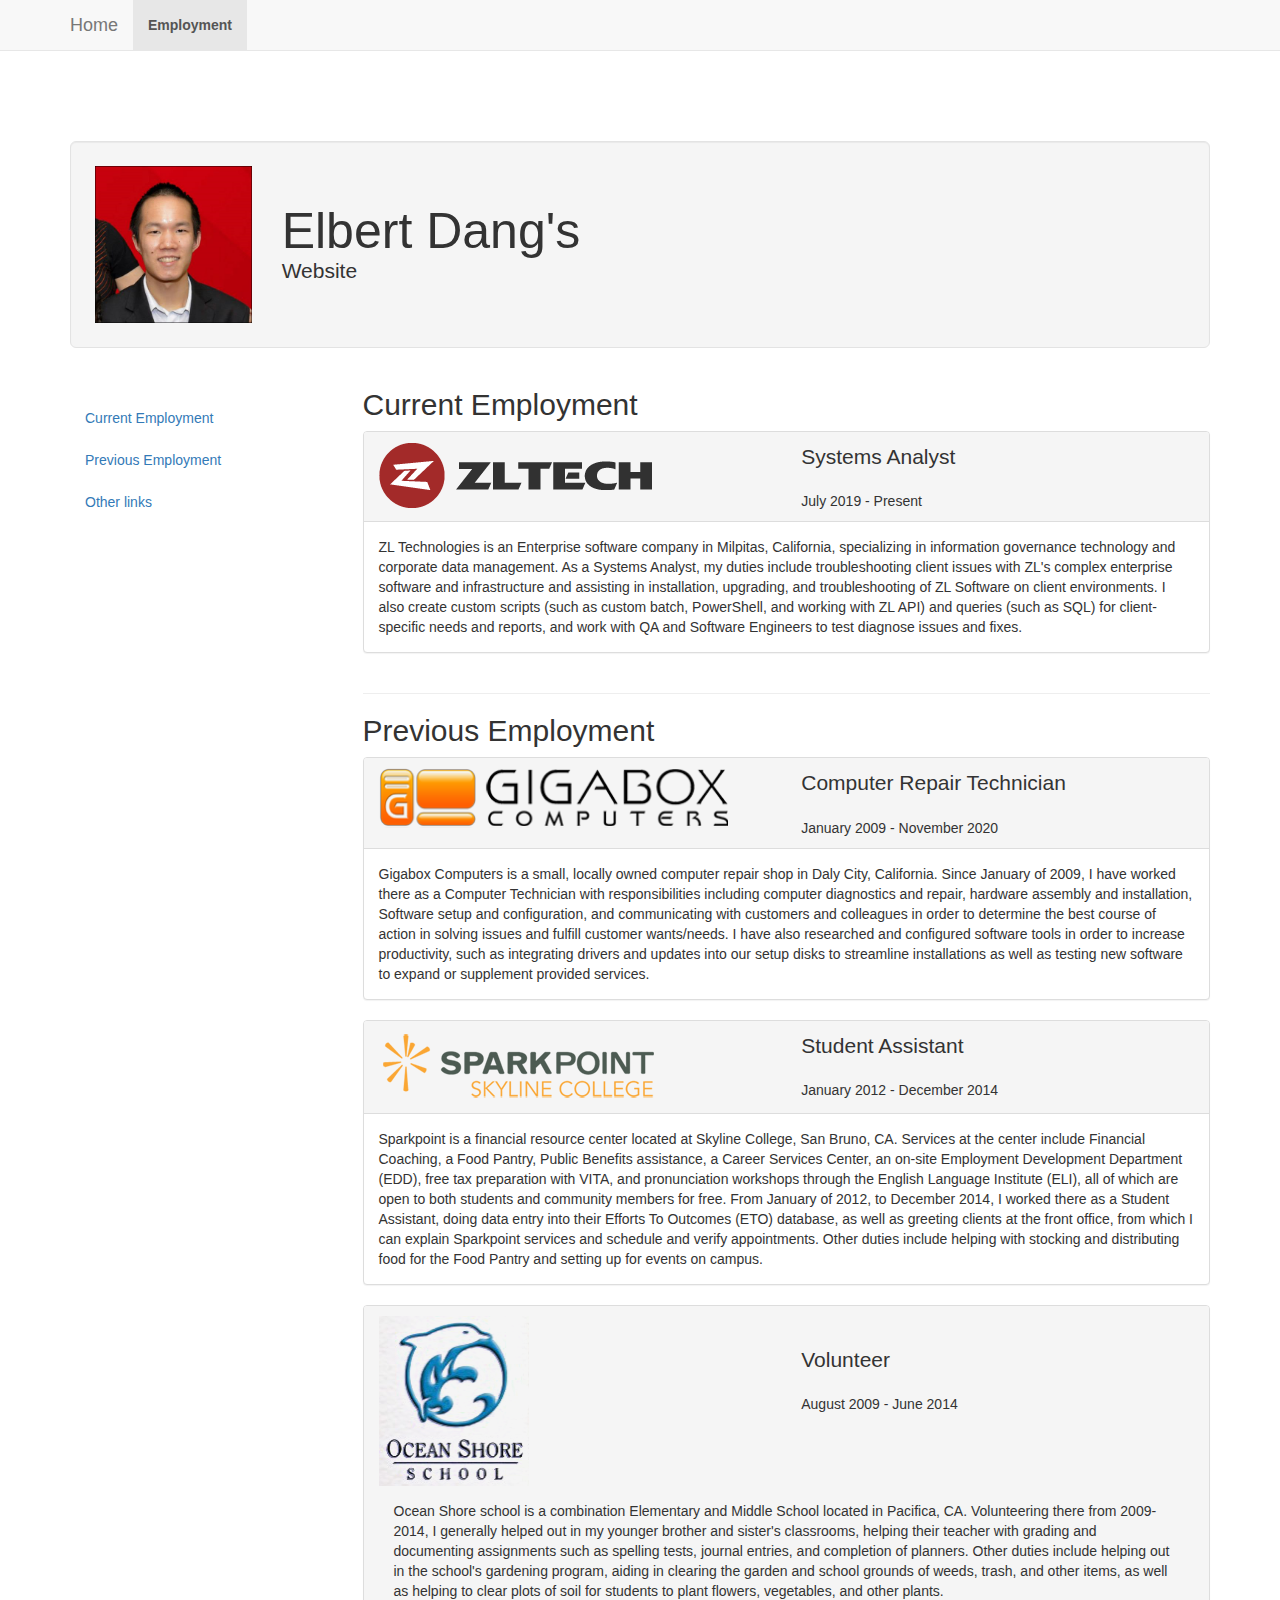
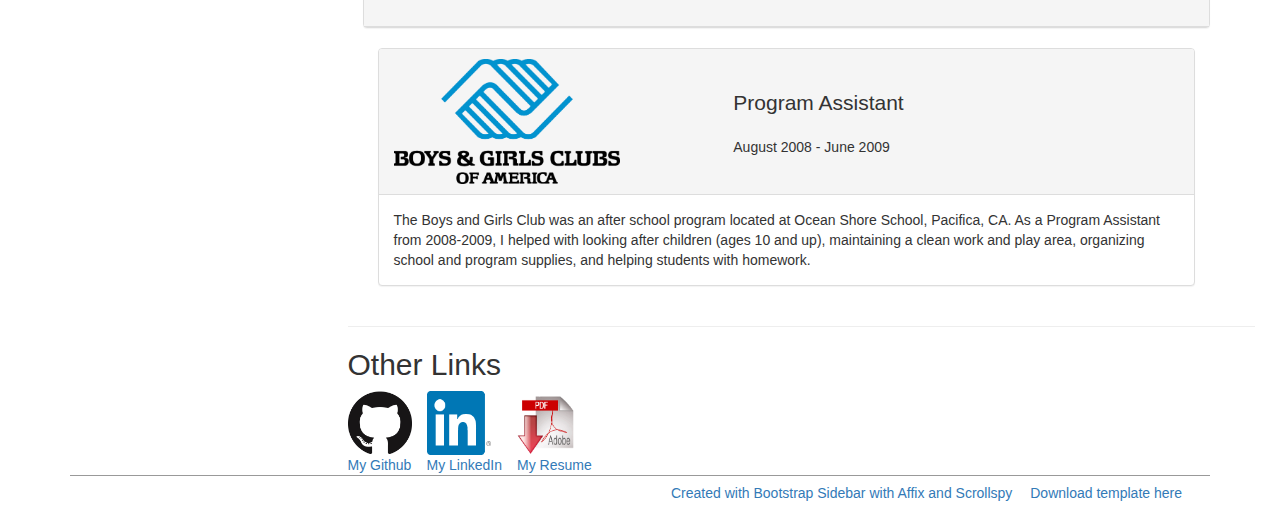
==== commit c1387ac1: "Update Employment Descriptions" ====
--- a/employment.html
+++ b/employment.html
@@ -120,20 +120,26 @@
                                     </a>
                                 </div>
                                 <div class="col-sm-6">
-                                    <p class="lead">Technical Support Engineer</p>
+                                    <p class="lead">Systems Analyst</p>
                                         July 2019 - Present
                                 </div>
                             </div>
      
                                 </div>
                                 <div class="panel-body">
-                                    ZL Technologies is a software company in Milpitas, California, specializing in information governance technology and corporate data management.
-                                    As a Technical Support Engineer, I troubleshoot client issues with ZL's complex enterprise software and infrastructure.
-                                    Assist in installation, upgrading, and troubleshooting of ZL Software on client environments.
-                                </div>
-                            </div>
-                        </div>
-                        <div class="col-md-12">
+                                    ZL Technologies is an Enterprise software company in Milpitas, California, specializing in information governance technology and corporate data management.
+                                    As a Systems Analyst, my duties include troubleshooting client issues with ZL's complex enterprise software and infrastructure and assisting in installation, upgrading, and troubleshooting of ZL Software on client environments. I also create custom scripts (such as custom batch, PowerShell, and working with ZL API) and queries (such as SQL) for client-specific needs and reports, and work with QA and Software Engineers to test diagnose issues and fixes.
+                                </div>
+                            </div>
+                        </div>
+                        
+                    </div>
+
+                    <hr>
+
+                    <h2 id="sec1">Previous Employment</h2>
+                    <div class="row">   
+						<div class="col-md-12">
                             <div class="panel panel-default">
                                 <div class="panel-heading">
                                     <div class="row">
@@ -144,13 +150,13 @@
                                 </div>
                                 <div class="col-sm-6">
                                     <p class="lead">Computer Repair Technician</p>
-                                        January 2009 - Present
+                                        January 2009 - November 2020
                                 </div>
                             </div>
      
                                 </div>
                                 <div class="panel-body">
-                                    Gigabox Computers is a small computer repair shop in Daly City, California, located near the Colma Bart train station.
+                                    Gigabox Computers is a small, locally owned computer repair shop in Daly City, California.
                                     Since January of 2009, I have worked there as a Computer Technician with responsibilities including computer diagnostics and repair,
                                     hardware assembly and installation, Software setup and configuration, and communicating with customers and colleagues in order to determine the best course of action in 
                                     solving issues and fulfill customer wants/needs. I have also researched and configured software tools in order to increase productivity, such as integrating drivers and updates 
@@ -158,13 +164,6 @@
                                 </div>
                             </div>
                         </div>
-                        
-                    </div>
-
-                    <hr>
-
-                    <h2 id="sec1">Previous Employment</h2>
-                    <div class="row">   
                         <div class="col-md-12">
                             <div class="panel panel-default">
                                 <div class="panel-heading">
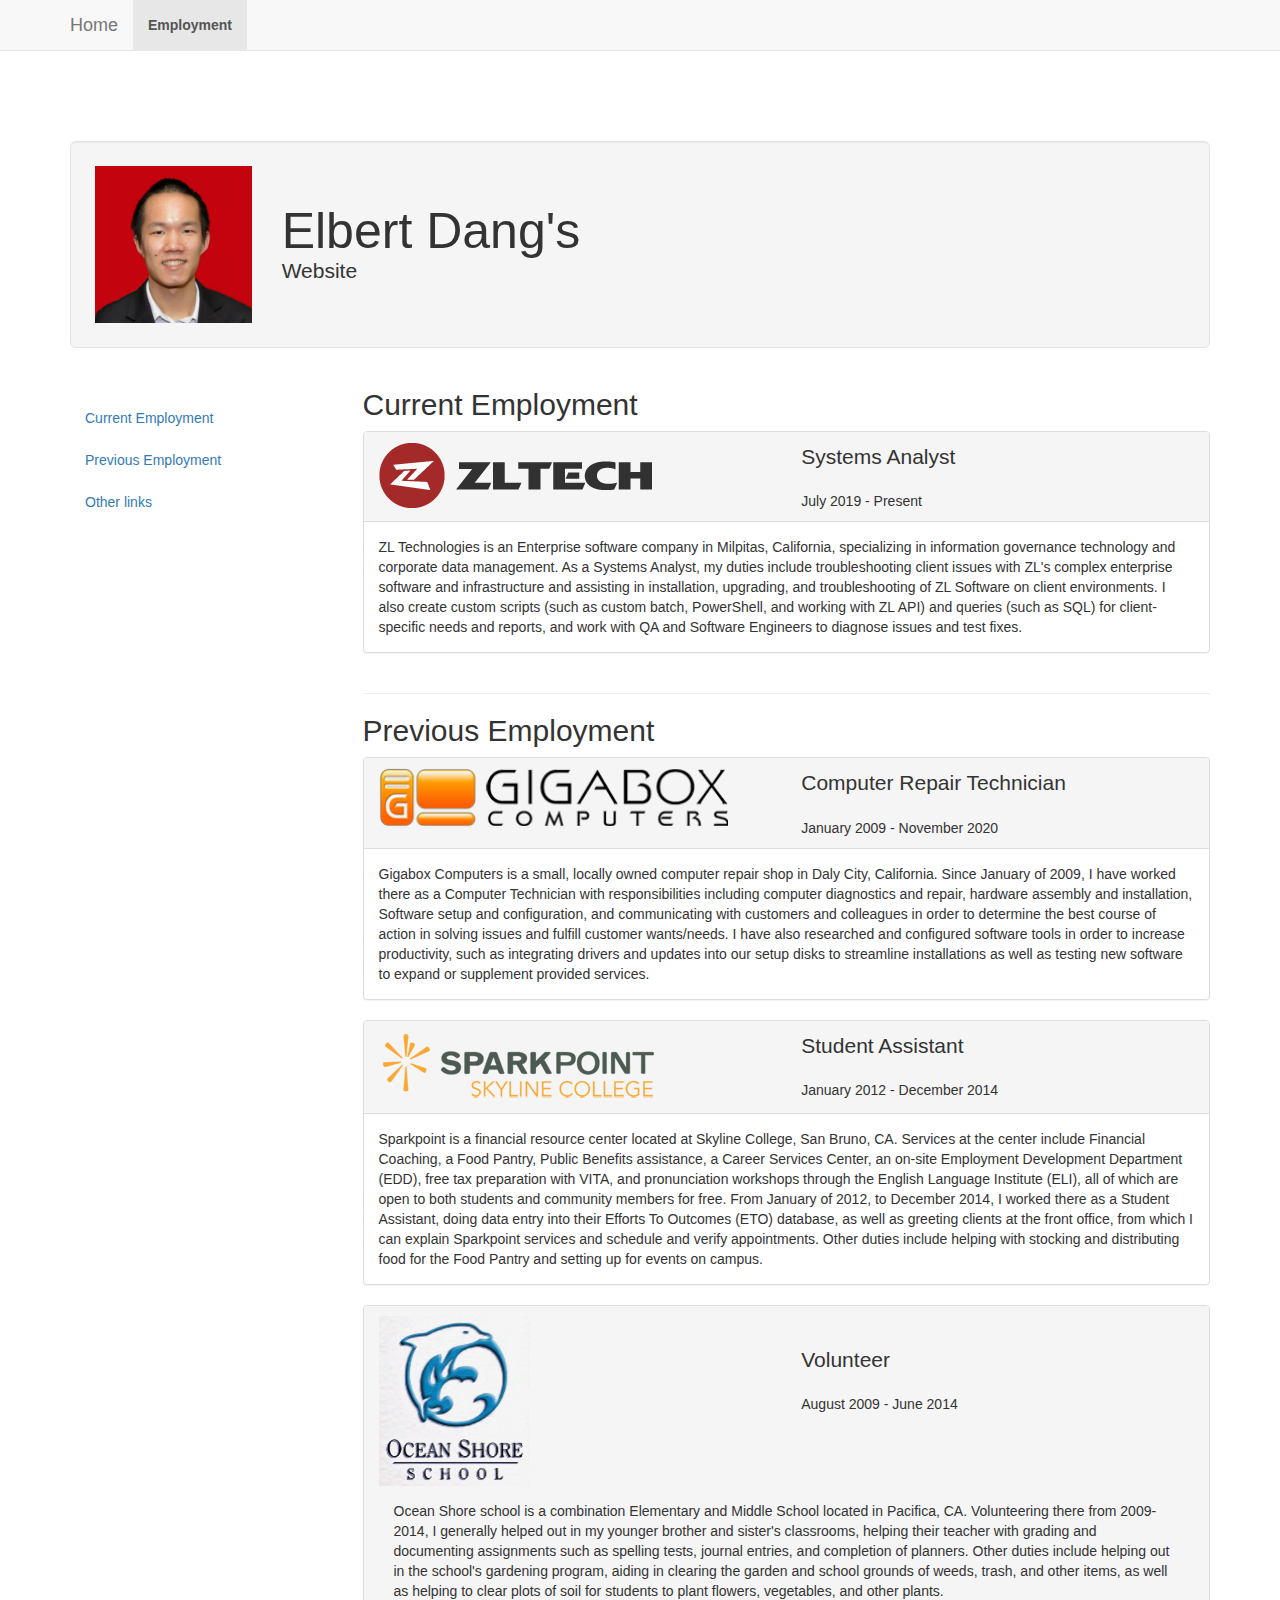
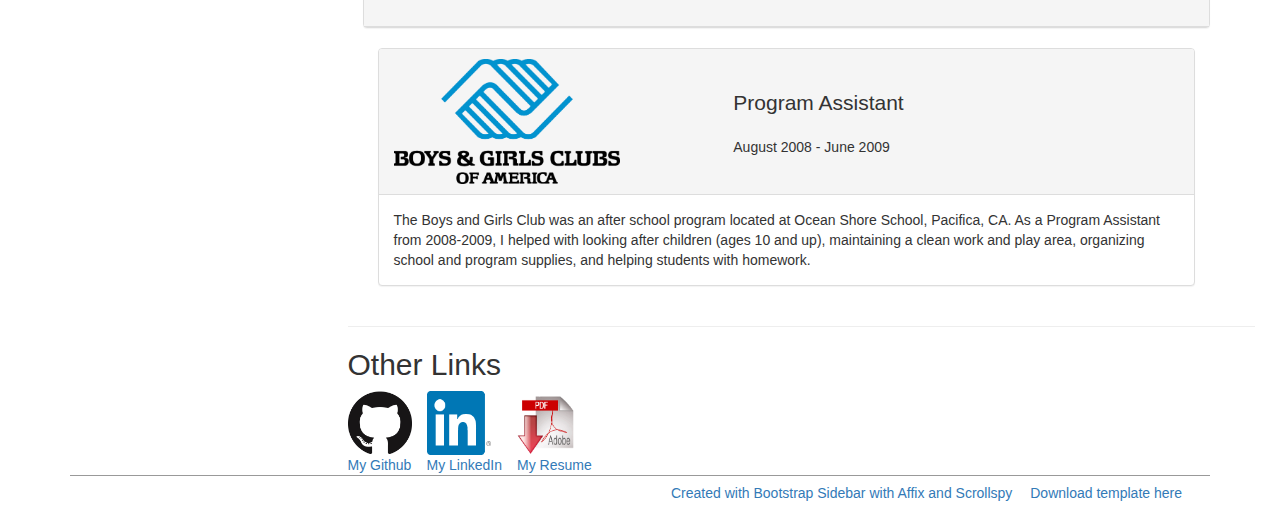
==== commit ce33c97e: "Updated Avatar and Resume" ====
--- a/employment.html
+++ b/employment.html
@@ -77,7 +77,7 @@
                         <div class="well well-lg"> 
                             <div class="row">
                                 <div class="col-sm-2">
-                                    <img src="imgs/avatar2.png" class="img-responsive" width="500" height="500">
+                                    <img src="imgs/avatar4.png" class="img-responsive" width="500" height="500">
                                 </div>
                                 <div class="col-sm-6">
                                     <h1>Elbert Dang's
@@ -128,7 +128,7 @@
                                 </div>
                                 <div class="panel-body">
                                     ZL Technologies is an Enterprise software company in Milpitas, California, specializing in information governance technology and corporate data management.
-                                    As a Systems Analyst, my duties include troubleshooting client issues with ZL's complex enterprise software and infrastructure and assisting in installation, upgrading, and troubleshooting of ZL Software on client environments. I also create custom scripts (such as custom batch, PowerShell, and working with ZL API) and queries (such as SQL) for client-specific needs and reports, and work with QA and Software Engineers to test diagnose issues and fixes.
+                                    As a Systems Analyst, my duties include troubleshooting client issues with ZL's complex enterprise software and infrastructure and assisting in installation, upgrading, and troubleshooting of ZL Software on client environments. I also create custom scripts (such as custom batch, PowerShell, and working with ZL API) and queries (such as SQL) for client-specific needs and reports, and work with QA and Software Engineers to diagnose issues and test fixes.
                                 </div>
                             </div>
                         </div>
@@ -260,7 +260,7 @@
                             </a>
                         </div>
                         <div style="float:left; margin-right: 15px;">
-                            <a href="assets/Elbert Resume.pdf" target="_blank">
+                            <a href="assets/Elbert Resume 2023-01-24.pdf" target="_blank">
                                 <img src="imgs/logo/PDFdl.gif" alt="AdobePDF" width="64" height="64">
                                 <div class="caption">
                                     My Resume
